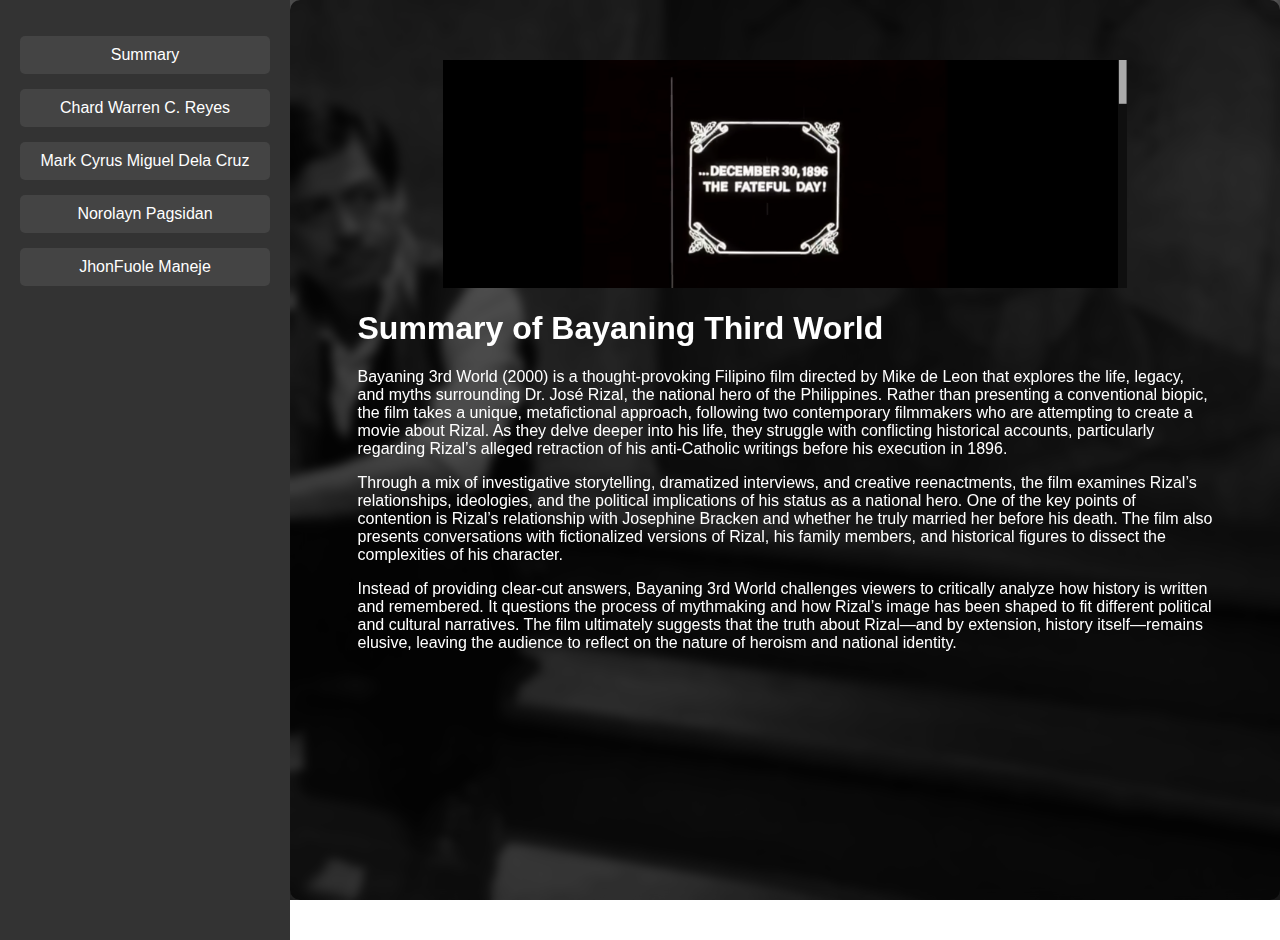
==== index.html @ 3accf9e6 "Add files via upload" ====
<!DOCTYPE html>
<html lang="en">
<head>
    <meta charset="UTF-8">
    <meta name="viewport" content="width=device-width, initial-scale=1.0">
    <link rel="icon" type="image/png" href="images.jpg">
    <title>Summary of Bayaning Third World</title>
    <link rel="stylesheet" href="styles.css">
    <style>
.circular-image {
    width: 50px; /* Adjust size */
    height: 50px;
    border-radius: 50%;
    object-fit: cover;
}

body {
    margin: 0;
    padding: 0;
    font-family: Arial, sans-serif;
    background: url('3rd world.webp') no-repeat center center fixed;
    background-size: cover;
    height: 100vh;
    overflow: hidden; /* Prevents unnecessary scrolling */
}

.container {
    display: flex;
    height: 100vh;
}

/* Sidebar */
.sidebar {
    width: 250px;
    background: #333;
    color: white;
    padding: 20px;
    height: 100vh;
    overflow-y: auto;
}

.sidebar ul {
    list-style: none;
    padding: 0;
}

.sidebar ul li {
    margin: 15px 0;
}

.sidebar ul li a {
    color: white;
    text-decoration: none;
    display: block;
    padding: 10px;
    background: #444;
    border-radius: 5px;
    text-align: center;
    cursor: pointer;
}

.sidebar ul li a:hover {
    background: #555;
}

/* Content Section */
/* Keep Carousel Fixed but Smaller */
.carousel-container {
    width: 100%;
    max-width: 80%;
    height: auto;
    position: relative; /* No longer fixed */
    margin: 20px auto; /* Adds spacing */
    text-align: center; /* Centers the carousel */
}

.carousel img {
    width: 100%;
    height: auto;
    max-height: 300px; /* Limits image size to prevent overlap */
    object-fit: contain; /* Ensures proper aspect ratio */
    display: none;
}

.carousel img.active {
    display: block;
}

/* Content Section Fix */
.content {
    flex: 1;
    display: flex;
    flex-direction: column;
    align-items: center;
    justify-content: flex-start;
    backdrop-filter: blur(5px);
    text-align: left;
    color: white;
    background: rgba(0, 0, 0, 0.7);
    border-radius: 10px;
    padding: 20px;
    overflow-y: auto;
    max-height: 100vh;
    width: 100%;
}

/* Section Fix */
.section {
    display: none;
    width: 100%;
    max-width: 90%;
    padding: 20px;
    text-align: left;
    overflow-y: auto;
    max-height: 70vh; /* Adjusted so content doesn’t go under the carousel */
}

.section.active {
    display: block;
}

/* Scrollbar Customization */
.content::-webkit-scrollbar,
.section::-webkit-scrollbar {
    width: 8px;
}

.content::-webkit-scrollbar-thumb,
.section::-webkit-scrollbar-thumb {
    background-color: #555;
    border-radius: 4px;
}

.content::-webkit-scrollbar-track,
.section::-webkit-scrollbar-track {
    background-color: #333;
}

    </style>
</head>
<body>
    <div class="container">
          <nav class="sidebar">
              <ul>
                  <li><a href="#" onclick="showContent('summary')">Summary</a></li>
                  <li><a href="#" onclick="showContent('warren')">Chard Warren C. Reyes</a></li>
                  <li><a href="#" onclick="showContent('member1')">Mark Cyrus Miguel Dela Cruz</a></li>
                  <li><a href="#" onclick="showContent('member2')">Norolayn Pagsidan</a></li>
                  <li><a href="#" onclick="showContent('member3')">JhonFuole Maneje</a></li>
              </ul>
          </nav>
          <div class="content">
              <div id="summary" class="section active">
                <div class="carousel-container">
                  <div class="carousel">
                      <img src="active.png" class="carousel-item active">
                      <img src="2nd.png" class="carousel-item">
                      <img src="3rd.png" class="carousel-item">
                      <img src="4th.png" class="carousel-item">
                  </div>
              </div>
                  <h1>Summary of Bayaning Third World</h1>
                  <p>Bayaning 3rd World (2000) is a thought-provoking Filipino film directed by Mike de Leon that explores the life, legacy, and myths surrounding Dr. José Rizal, the national hero of the Philippines. Rather than presenting a conventional biopic, the film takes a unique, metafictional approach, following two contemporary filmmakers who are attempting to create a movie about Rizal. As they delve deeper into his life, they struggle with conflicting historical accounts, particularly regarding Rizal’s alleged retraction of his anti-Catholic writings before his execution in 1896.</p>

                    <p>Through a mix of investigative storytelling, dramatized interviews, and creative reenactments, the film examines Rizal’s relationships, ideologies, and the political implications of his status as a national hero. One of the key points of contention is Rizal’s relationship with Josephine Bracken and whether he truly married her before his death. The film also presents conversations with fictionalized versions of Rizal, his family members, and historical figures to dissect the complexities of his character.</p>
                    
                    <p>Instead of providing clear-cut answers, Bayaning 3rd World challenges viewers to critically analyze how history is written and remembered. It questions the process of mythmaking and how Rizal’s image has been shaped to fit different political and cultural narratives. The film ultimately suggests that the truth about Rizal—and by extension, history itself—remains elusive, leaving the audience to reflect on the nature of heroism and national identity.</p>
              </div>
             
              <div id="warren" class="section">
                  <h2>Chard Warren C. Reyes</h2>
                  <p>1. The filmmakers struggled because there are many stories that has spread across the country, finding it difficult to film the whole real story They realized that he's starting to be a myth instead of being a legend, making it hard to separate. This was because other people treated him as a religious character, worshipping him, and creating a cult of him. They even tried exploring the ideas of the long and gone Rizal vs. Bonifacio, Rizal vs. Contemplacion and even thought of Rizal as a commercial figure(like a deodorant commercial, shown in the movie). It was all confusing that in the end, they started to make this a mystery type of movie, investigating all the questionable issues about Rizal, including his retraction, relationship with Josephine Bracken and his heroism. (9:33-13:10)</p>
                  <p>2. The Retraction document became a controversy due to some issues of whether this is true or false. However, this argument leads to some validity due to his signature being questionable even though the text is genuine. Apart from this, even the filmmakers thought this was also fake. This text was even found by a Spanish priest, who claimed that that is the Retraction text, but still raised some doubts (44:40, 46:00, 57:25)</p>
                  <p>3. Josephine Bracken was portayed to be a childish, sentimental, and stupid, but after Rizal's death, her stupidity actions became doubtful. Though back in the time Rizal wanted to marry her, it cannot happen since Rizal's relationship with the Catholic is still not good so they don't allow their marriage. But, they still lived, and had a baby.(15:30, 39:05, 40:00)</p>
                  <p>4. Some of the evidence that supports that Rizal really retracted are that there is a priest that has seen Rizal signed the retraction, confessed to his sins, kneeled together with the friars, holding his retraction and has returned to the Catholic Church. However, this statements came from the Church which was then still held by Spaniards which raised doubts about the credibility of the statements given. About the one that supports that this isn't true was when the filmmakers was brain storming if the signature was real or not, which led into a conclusion that it wasn't Rizal's signature, as his signature was easy to copy. Another evidence is that a Spanish priest has seen the text, which still remains doubtful. So, in conclusion, the issue of the retraction is still remained unanswered. (1:12:30-1:12:35, 44:40, 46:00, 57:25)</p>
                  <p>5. The film represented different portrayals of Rizal's death: one of which they showed his original death, dying with the bullets. But the filmmakers tried to poke fun of it and imagined of what will happen if Rizal's just run away if he knows that his death will cause chaos and confusion around the world. (5:46)</p>
                  <p>6.One of the filmmakers thought Rizal really didn't wanted to be the hero and wanted to be not known, cause he wrote in Noli me Tangere that he wished that he didn't wrote the novel, but rather let it be burned into nothing, though he never did. So if he really turned his back on his writings, the filmmaker thought he chickened to the minute he knew that he'll die. The filmmakers even mentioned Rizal's readiness to be a martyr, ready to die for what is right, but then suddenly backed away, probably because of Josephine. That is why they called him a "Bayaning 3rd World"(1:02:30-1:04:25)</p>
                  <p>7. The film replicated his relationship with the Catholic Church was never good. But after hearing statements from people close to him and from the friars, the filmmakers created a speculation that Rizal had died coming back to Catholic. This also raised questions like did he die being a Catholic, or did he die still clinging to his belief(1:05:45- 1:15:45)</p>
                  <p>8. The film effectively uses fictionalized conversations with Rizal to challenge the audience’s critical thinking. One particularly striking line from Rizal in the movie is:
                    “Mababago ko ba ang ginawa ko sa loob ng maikling buhay kung sinulat ko ang dokumentong iyon?”
                    This question compels viewers to reflect on whether Rizal truly retracted his beliefs.</p>
                    
                    <p>Another powerful moment occurs when a disheveled Rizal, smoking, is confronted by the filmmakers, who ask why he appears so unkempt. His frustrated response is:
                    “Hindi ako si Rizal. Ako’y kathang-isip niyo lamang para magkaroon ng saysay ang inyong ginagawang pelikula!”
                    This statement underscores the idea that Rizal’s legacy is shaped by varying interpretations rather than a single, absolute truth.</p>
                    
                    <p>The film further reinforces this theme through Rizal’s reflection on how he is remembered:
                    “Nabasa niyo na ang halos lahat ng aking mga isinulat, halos lahat ng naisulat tungkol sa akin, ngunit hindi niyo pa rin ako nakilala… Sana sinunod niyo ang sinulat ko sa aking pamilya—‘Ilibing niyo ako sa lupa, lagyan niyo ng bato at krus sa ibabaw, ilagay niyo ang aking pangalan, ang araw ng aking kapanganakan, ang araw ng aking kamatayan… wala nang iba pa!’”
                    This line questions whether Rizal’s legacy is a product of historical accuracy or merely shaped by those who seek to define him.</p>
                    
                    <p>Rather than providing definitive answers, the film encourages the audience to critically analyze how history, memory, and truth are constructed. By presenting Rizal as both a historical figure and a subject of interpretation, Bayaning Third World challenges traditional narratives, urging viewers to reconsider how we define heroism and the way we remember historical figures.</p>
                    
                    (Timestamp: 1:22:50 - 1:28:31)</p>
                  <p>9. The filmmakers felt frustration due to Rizal's story being full of gaps and contradictions, always ending in dead ends. They even fought because of the controversy of the retraction, having so many speculations about it being real or fake. It was so frustrating that they thought its impossible to create a definitive portrayal. (1:22:00-1:27:00)</p>
                  <p>10. In the end, they interpreted his impact as being impossible to destroy, as he will forever be the National Hero, no matter how many Rizal version was made about him. They even stated that as long as there is Philippines, Rizal will always be our National Hero. He'll forever be in Piso, he'll forever be known of his greatness and legacy. The film merely shows that it doesn't matter how many issues was thrown against our National Hero, as he will forever be our National Hero, mahirap basagin yan.(1:28:00-1:29:14)</p>
              </div>
              <div id="member1" class="section">
                  <h2>Mark Cyrus Miguel Dela Cruz</h2>
                  <p>1. The filmmakers struggle because they feel Rizal’s life isn’t exciting enough for a movie. They say his life is mostly about traveling, writing, and then his death. They worry that there isn’t enough drama or action to keep people interested. They also realize that because Rizal is seen as a national hero, his story has been told so many times making it hard to show something new or real about him. (Timestamp 9:58)</p>
                  <p>2. The retraction document is controversial because it’s supposed to show that Rizal took back his criticisms of the Catholic Church and agreed with their teachings before his death. But there’s a lot of debate about whether it’s real or fake:

                    One of the filmmakers said that the text of the document is genuine, but Rizal’s signature on it looks questionable. (Timestamp 44:43)
                    
                    The other filmmaker believes the entire document is fake. (Timestamp 46:05)
                    
                    There’s also a Spanish priest who claimed to have found the document, but even that raises doubts. (Timestamp 57:34)
                    This back-and-forth shows how unclear the truth is and how Rizal’s final beliefs remain a mystery.</p>
                  <p>3. The film shows Josephine Bracken through the opinions of other people. Some describe her in a negative light, while others see her as someone who truly loved Rizal. (Timestamp 15:29)
                    Josephine explains that Rizal wanted to marry her, but there was a problem Rizal wasn’t a Catholic in good standing, so the Church wouldn’t allow them to marry. (Timestamp 39:07, 40:31)
                    Despite not being officially married, they lived together and had a child. Sadly, their child died. (Timestamp 40:10)</p>
                  <p>4. The evidence mainly comes from the accounts of the Spanish priests who were present.

                    A priest claimed that Rizal signed the retraction and returned to the Catholic Church. (Timestamp 1:12:23)
                    
                    It’s also said that Rizal confessed his sins twice, which was seen as proof of his return to the faith. (Timestamp 1:12:35)
                    But since this evidence comes only from the Church’s side, there’s still doubt about whether it’s true or just a way to shape Rizal’s image.</p>
                  <p>5. The film shows Rizal’s execution in different ways some serious, some almost carton-like. (Timestamp 5:15)
                    In one version, Rizal is shot in the back, following the historical account. But one of the filmmakers jokes that Rizal should have just run away instead of being shot suggesting how strange it is that Rizal calmly faced death when he could have tried to escape. (Timestamp 5:46)
                    This difference shows how Rizal’s death has become a mix of real history and the almost legendary way people see him now. It also suggests that his death turned him into a figure people admire like a saint. (Timestamp 9:10)</p>
                  <p>6. Some question Rizal’s heroism because, unlike other revolutionaries, Rizal didn’t fight with weapons or lead soldiers into battle. Instead, he fought with his words and ideas.
                    The filmmakers wonder if his peaceful approach really made a difference or if it made him less of a hero compared to those who fought and died in the revolution. They ask if Rizal’s decision to stay away from violence was bravery or hesitation. This debate challenges the idea of what a hero truly is — someone who fights with action or someone who fights with ideas.(Timestamp 1:05:47)</p>
                  <p>7. The film shows that Rizal had a complicated relationship with the Catholic Church. He criticized how the Church abused its power and controlled people, which is clear in his writings. Despite this, Rizal still had personal faith in God.
                    Before his execution, Rizal was seen praying and receiving the last sacraments of the Church. (Timestamp 1:04:54) This shows that even though he disagreed with the institution of the Church, his belief in God remained strong.</p>
                  <p>8. The film’s approach makes Rizal’s story feel more alive and personal. By having imaginary conversations with Rizal, the filmmakers explore his thoughts and feelings in a way historical documents can’t. (Timestamp 1:23:38)
                    This technique also allows the audience to see different versions of Rizal — the writer, the lover, the revolutionary — and question what kind of person he really was. It brings out the struggle of trying to understand someone who has become larger than life.</p>
                  <p>9. The filmmakers get frustrated because Rizal’s life, despite being important, feels repetitive and hard to make into an interesting film. They complain that his story is mostly about traveling, writing, and then being executed. (Timestamp 1:28:21)
                    They’re also overwhelmed by the many speculations and conflicting accounts about his life. (Timestamp 1:25:28) It’s difficult to separate fact from myth, and this makes it hard for them to present a clear and true version of Rizal.
                    </p>
                  <p>10. The film suggests that Rizal’s legacy is still debated and misunderstood. Some see him as a perfect hero, while others question his decisions and beliefs. But what stands out is his influence his writings sparked ideas of freedom and revolution that shaped the Philippines.
                    Even with all the questions about his life, Rizal’s impact on Filipino identity and national pride is undeniable. His story continues to inspire discussions about what it means to be a hero and how one person’s ideas can change a nation. (Timestamp 1:27:02)</p>
              </div>
              <div id="member2" class="section">
                  <h2>Norolayn Pagsidan</h2>
                  <p>1. Based on what I’ve watched, the filmmakers faced several challenges in making their 
                    movie. Their main concern was how to make their film about Rizal stand out from other 
                    adaptations. They explored different ideas, such as a film about Rizal vs. Andres 
                    Bonifacio, a story focused on Bonifacio alone, a Rizal vs. Flor Contemplacion concept, 
                    and even a commercial-style approach about Rizal. In the end, they decided to take a 
                    unique route by turning it into a detective-style investigation about Rizal’s life and the 
                    controversy surrounding his retraction. Personally, I liked this approach because I 
                    enjoy mystery movies.
                    9:33- 13:00</p>
                  <p>2. The main debate about Rizal’s retraction centers on whether he truly took back his 
                    anti-Catholic beliefs before his execution. Some argue that the text of the retraction 
                    is genuine, but the authenticity of Rizal’s signature remains doubtful. Others believe
                    that the document was fabricated by the Church as propaganda to protect its image 
                    and downplay the impact of Rizal’s novels, which criticized the authority of the 
                    Catholic Church.
                    7:12- 8:03</p>
                  <p>3. In the film, Josephine Bracken is portrayed in different ways, reflecting the 
                    uncertainty surrounding her relationship with Rizal. Their love story began when 
                    Josephine and her father sought Rizal’s medical help. Rizal loved her, but they were 
                    unable to marry because the Catholic Church refused to approve their wedding 
                    unless Rizal retracted his beliefs, which he did not do. The film also shows that 
                    Rizal’s family, including his sisters, did not fully approve of Josephine. They looked 
                    down on her and even called her disgraceful. Some of them also suspected that she 
                    might have been a spy for the friars. However, the film does not confirm this as fact, 
                    instead leaving it open to interpretation.
                    36:50- 44:15</p>
                  <p>4. Based on the documents shown in the film, the filmmakers argue that no one would 
                    believe Padre Balaguer’s claim that Rizal retracted not even Rizal’s own family. This is 
                    supported by an interview with Trining (Trinidad Rizal) in 1922, where she stated that 
                    the retraction was a deception (panlilinlang) and a lie (kasinungalingan) about their 
                    deceased brother. The Church, however, claimed that the original document was lost 
                    and later said it had been misplaced. In 1933, a Spanish priest allegedly discovered 
                    the retraction document in the archives under Contra la Masonería: Los Documentos 
                    de Retractación, which contained records of Filipino Masons and nationalists who had 
                    returned to the Church.
                    In 1949, two years before she died, Trinidad gave another interview that 
                    contradicted her statement from 1922. However, the film suggests that this later 
                    testimony should not be fully trusted because she was already old and forgetful 
                    (ulyanin) and did not even remember giving an interview in 1922. The only account 
                    that Rizal’s family fully accepted was Trinidad’s 1935 interview, in which she 
                    confirmed that she and Rizal spoke before his execution. She also mentioned that 
                    Rizal entrusted her with the Cocinilla de Alcohol, which contained his final poem.
                    55:50- 1:00:05</p>
                  <p>5. On December 30, 1896, at 7:03 in the morning, José Rizal was executed by a Filipino 
                    firing squad. The film presents two versions of his execution, each depicting him 
                    differently:
                    • The Retraction Version – In this portrayal, Rizal allegedly confessed 
                    (nangumpisal) and took communion (nangumunyon) before his death. This 
                    suggests that he returned to the Catholic Church and accepted his fate 
                    peacefully. This version aligns with the Church’s claim that Rizal retracted his 
                    anti-Catholic beliefs before his execution. Because of this, he is portrayed as 
                    calm, dying with his back turned, as was customary for traitors.
                    • The Martyrdom Version – In contrast, this version depicts Rizal as 
                    unwavering in his beliefs, refusing to retract his writings and standing firm in 
                    his principles. Here, he is seen as a martyr who died for his country, 
                    reinforcing his status as a national hero. In this version, he turns to face the 
                    sky before falling, symbolizing his defiance and heroism.
                    These differences raise an important question. Was Rizal a hero who was honored 
                    by Christians, or was he a hero who was persecuted until his final breath? The film 
                    leaves this question open-ended, allowing the audience to decide which version of 
                    history they believe.
                    1:04:34 – 1:05:35</p>
                  <p>6. One of the characters challenges Rizal’s heroism by questioning whether he truly 
                    stood by his principles until the end. If Rizal did retract before his execution, what 
                    does that mean for everything he wrote in his novels? Did he suddenly take back his 
                    beliefs out of fear of death (nabakla siya nung malamang mamamatay siya) or 
                    simply because he wanted to marry Josephine Bracken? However, the film also 
                    presents Paciano Rizal’s statement from 1892, where he claimed that José Rizal had 
                    already accepted the possibility of martyrdom and was fully committed to his 
                    cause. This counters the idea that Rizal would have given up his beliefs at the last 
                    moment.
                    1:02:10- 1:04:32</p>
                  <p>7. The film explores Rizal’s religious beliefs through multiple perspectives. Padre 
                    Balaguer, who claimed to be an eyewitness, asserted that Rizal returned to the 
                    Catholic faith before his execution. According to him, Rizal repented, confessed 
                    multiple times, received communion, wrote a retraction document, and even 
                    married Josephine Bracken on the morning of December 30, 1896. He also 
                    mentioned that Rizal had carved the Sagrado Corazón de Jesús during his student 
                    years and allegedly requested it before his execution as a sign of renewed faith.
                    However, the film questions the validity of these claims. Rizal’s family never 
                    acknowledged the retraction, and interviews with his sister contradicted Balaguer’s 
                    account. Some historians in the film argue that the retraction document could have 
                    been fabricated by the Church to protect its reputation and diminish Rizal’s 
                    revolutionary influence.
                    Ultimately, the film does not confirm whether Rizal truly retracted or remained 
                    steadfast in his beliefs. Instead, it leaves the question open for debate, emphasizing 
                    the complexity of Rizal’s personal stance on faith and religion.
                    1:05:45- 1:15:45</p>
                  <p>8. The film’s use of fictionalized conversations with Rizal is an effective storytelling 
                    technique because it challenges the audience to think critically. One of the most 
                    memorable lines from Rizal in the movie is:
                    “Mababago ko ba ang ginawa ko sa loob ng maikling buhay kung sinulat ko ang 
                    dokumentong iyon?”
                    This line forces the audience to question whether Rizal truly retracted. Another 
                    powerful moment is when Rizal, appearing disheveled and smoking, is confronted 
                    by the filmmakers, who ask why he looks so unkempt. His response, spoken with 
                    frustration, is:
                    “Hindi ako si Rizal. Ako’y kathang-isip niyo lamang para magkaroon ng saysay ang 
                    inyong ginagawang pelikula!”
                    This moment emphasizes that Rizal’s story is shaped by different interpretations, 
                    not absolute truth. The film also highlights this theme through Rizal’s reflection on 
                    how people remember him:
                    “Nabasa niyo na ang halos lahat ng aking mga isinulat, halos lahat ng naisulat 
                    tungkol sa akin, ngunit hindi niyo pa rin ako nakilala… Sana sinunod niyo ang sinulat 
                    ko sa aking pamilya—‘Ilibing niyo ako sa lupa, lagyan niyo ng bato at krus sa ibabaw, 
                    ilagay niyo ang aking pangalan, ang araw ng aking kapanganakan, ang araw ng aking 
                    kamatayan… wala nang iba pa!’”
                    This line questions how people, including historians and filmmakers, shape Rizal’s 
                    legacy based on their interpretations rather than his true self. The film does not 
                    provide a definitive answer about Rizal but instead urges the audience to reflect on 
                    history, memory, and truth.
                    Through these fictionalized dialogues, the film challenges traditional narratives, 
                    inviting the audience to reconsider how we define heroism and historical truth. By 
                    presenting Rizal as both a historical figure and a creation of interpretation, the film 
                    leaves viewers questioning whether they truly know the national hero or only the 
                    version that history has shaped.
                    1:22:50- 1:28:31
                    </p>
                  <p>9. The filmmakers express frustration because there is no definitive answer to their central 
                    question: Did Rizal truly write a retraction? They struggle with the many inconsistencies, 
                    missing details, and contradictions in historical accounts. They also express that Rizal’s 
                    story does not fit the structure of a typical movie because there are too many gaps, 
                    uncertainties, and speculations that lack clear resolutions. This frustration highlights how 
                    history is often ambiguous and shaped by different interpretations rather than absolute 
                    facts.
                    1:25:42 - 1:28:52
                    </p>
                  <p>10. That Rizal will remain Rizal and a national hero, but how he is remembered depends 
                    on who is telling his story. The film suggests that Rizal’s legacy is not set in stone it is 
                    constantly being interpreted and reinterpreted based on different perspectives, 
                    beliefs, and agendas. His image as a hero, a writer, and a revolutionary has been 
                    shaped by history, but the truth about him remains elusive.
                    The filmmakers acknowledge that, despite the uncertainties surrounding his life his 
                    retraction, his religious beliefs, and even his final moment his influence on 
                    Philippine identity and nationalism is undeniable. Rizal inspired the revolution not 
                    with violence, but with his words, ideas, and intellectual resistance. His story 
                    continues to shape how Filipinos view patriotism, freedom, and the power of critical 
                    thinking.
                    In the end, the film does not attempt to give a final answer about who Rizal truly was 
                    but instead leaves it up to the audience to reflect on his legacy and its relevance in 
                    modern society.
                    1:28:38- 1:29:18</p>
              </div>
              <div id="member3" class="section">
                  <h2>JhonFuole Maneje</h2>
                  <p>1. The challenge for the fillmaker is what will happen to the current generation of young people who do not yet know the true life of Jose Rizal (1:22:15)</p>
                  <p>2. Rizal had long been a critic of the Catholic Church and Spanish rule, making a retraction inconsistent with his known (45:50)</p>
                  <p>3. (Intelligent and strong)Though not much is documented about her intellectual life, Josephine is often portrayed as intelligent, and (Loving companion)She is shown as a caring companion who stands by him despite the social and political turmoil.</p>
                  <p>4. Official Records and Testimony of Witnesses: Some historians and supporters of the retraction theory release documents and testimonies from witnesses, such as priests and Spanish government officials, who claim that Rizal signed a retraction before he was shot.That's why many are confused about whether the testimony is true or if the person who produced the fillmaker is wrong.</p>
                  <p>5. There are films depicting the scene of Rizal's execution at Luneta (or Bagumbayan) that show in detail Rizal's last moments—from the preparations for the execution to his desires and stance before the authorities or 

                    more brutal scenes, with details of physical torture, such as the depiction of Spanish soldiers disregarding his dignity.</p>
                  <p>6. Inactive Participation in the Revolution: Rizal did not actively participate in armed struggles or revolution and Rizal has focused on reforms and not on radical steps to achieve independence. (50:35)</p>
                  <p>7. In the film, Rizal is critical of the abuses and cruelty of members of the Catholic Church, particularly the friars, who conspired with the Spanish government to exploit the Filipinos. Several scenes show him objecting to the powerful influence of the Church in the lives of Filipinos, especially in matters of human rights and justice and That's why Rizal was still in the Catholic religion because of the ugly appearance of this. (1:14:25)</p>
                  <p>8. It makes us understand every detail more. That's the style they used to make the fillms and narrate the Life of Jose Rizal so that we can understand more clearly what his life was like back then.  (1:30:15)</p>
                  <p>9. They have difficulty finding a clear and accurate story due to rumors, this, and various versions of his life and contributions to Philippine history. 

                    Disagreements over details and opinions regarding his character and activities caused confusion and difficulty in making the film 
                    
                    (1:32:55)</p>
                  <p>10. They illustrate that Rizal's values—such as patriotism, education, and human rights—are not just ideas from the past, but principles that must continue to be lived and fought for in the present. Despite the changes in society, Rizal's legacy continues to guide Filipinos to strive for a more just and prosperous nation. (1:33:50)</p>
              </div>
          </div>
    </div>
    <script>
document.addEventListener("DOMContentLoaded", function () {
    const links = document.querySelectorAll(".sidebar ul li a");
    const sections = document.querySelectorAll(".section");
    const carouselImages = document.querySelectorAll(".carousel img");
    let currentIndex = 0;

    // Function to reset all sections
    function resetSections() {
        sections.forEach(section => {
            section.classList.remove("active");  // Hide all sections
            section.scrollTop = 0;  // Reset scroll position to the top
        });
    }

    // Sidebar click event
    links.forEach((link, index) => {
        link.addEventListener("click", function (event) {
            event.preventDefault(); // Prevent page reload
            
            resetSections(); // Hide all sections and reset scroll

            // Show the selected section
            sections[index].classList.add("active");
        });
    });

    // Function to show the next image in the carousel
    function showNextImage() {
        carouselImages[currentIndex].classList.remove("active"); // Hide current image
        currentIndex = (currentIndex + 1) % carouselImages.length; // Move to next image
        carouselImages[currentIndex].classList.add("active"); // Show new image
    }

    // Start the carousel (change image every 3 seconds)
    if (carouselImages.length > 0) {
        carouselImages[0].classList.add("active"); // Ensure the first image is shown
        setInterval(showNextImage, 3000); // Change every 3 seconds
    }
});

    </script>
</body>
</html>
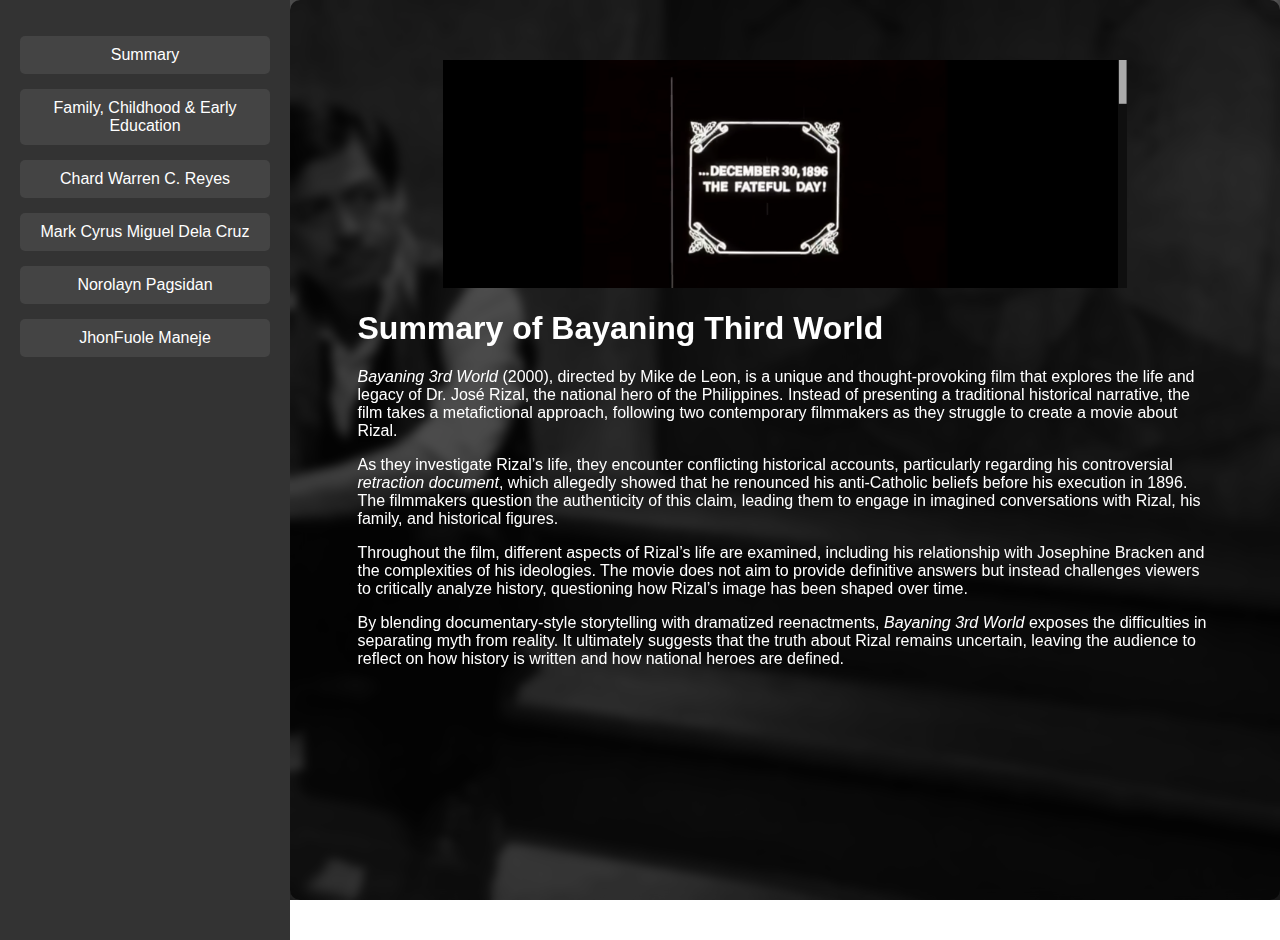
==== commit f5b0d0ad: "Add files via upload" ====
--- a/index.html
+++ b/index.html
@@ -140,32 +140,74 @@
 </head>
 <body>
     <div class="container">
-          <nav class="sidebar">
-              <ul>
-                  <li><a href="#" onclick="showContent('summary')">Summary</a></li>
-                  <li><a href="#" onclick="showContent('warren')">Chard Warren C. Reyes</a></li>
-                  <li><a href="#" onclick="showContent('member1')">Mark Cyrus Miguel Dela Cruz</a></li>
-                  <li><a href="#" onclick="showContent('member2')">Norolayn Pagsidan</a></li>
-                  <li><a href="#" onclick="showContent('member3')">JhonFuole Maneje</a></li>
-              </ul>
-          </nav>
-          <div class="content">
-              <div id="summary" class="section active">
-                <div class="carousel-container">
-                  <div class="carousel">
-                      <img src="active.png" class="carousel-item active">
-                      <img src="2nd.png" class="carousel-item">
-                      <img src="3rd.png" class="carousel-item">
-                      <img src="4th.png" class="carousel-item">
-                  </div>
-              </div>
-                  <h1>Summary of Bayaning Third World</h1>
-                  <p>Bayaning 3rd World (2000) is a thought-provoking Filipino film directed by Mike de Leon that explores the life, legacy, and myths surrounding Dr. José Rizal, the national hero of the Philippines. Rather than presenting a conventional biopic, the film takes a unique, metafictional approach, following two contemporary filmmakers who are attempting to create a movie about Rizal. As they delve deeper into his life, they struggle with conflicting historical accounts, particularly regarding Rizal’s alleged retraction of his anti-Catholic writings before his execution in 1896.</p>
-
-                    <p>Through a mix of investigative storytelling, dramatized interviews, and creative reenactments, the film examines Rizal’s relationships, ideologies, and the political implications of his status as a national hero. One of the key points of contention is Rizal’s relationship with Josephine Bracken and whether he truly married her before his death. The film also presents conversations with fictionalized versions of Rizal, his family members, and historical figures to dissect the complexities of his character.</p>
-                    
-                    <p>Instead of providing clear-cut answers, Bayaning 3rd World challenges viewers to critically analyze how history is written and remembered. It questions the process of mythmaking and how Rizal’s image has been shaped to fit different political and cultural narratives. The film ultimately suggests that the truth about Rizal—and by extension, history itself—remains elusive, leaving the audience to reflect on the nature of heroism and national identity.</p>
-              </div>
+      <nav class="sidebar">
+        <ul>
+            <li><a href="#" onclick="showContent('summary')">Summary</a></li>
+            <li><a href="#" onclick="showContent('family')">Family, Childhood & Early Education</a></li>
+            <li><a href="#" onclick="showContent('warren')">Chard Warren C. Reyes</a></li>
+            <li><a href="#" onclick="showContent('member1')">Mark Cyrus Miguel Dela Cruz</a></li>
+            <li><a href="#" onclick="showContent('member2')">Norolayn Pagsidan</a></li>
+            <li><a href="#" onclick="showContent('member3')">JhonFuole Maneje</a></li>
+        </ul>
+    </nav>
+    <div class="content">
+        <div id="summary" class="section active">
+            <div class="carousel-container">
+                <div class="carousel">
+                    <img src="active.png" class="carousel-item active">
+                    <img src="2nd.png" class="carousel-item">
+                    <img src="3rd.png" class="carousel-item">
+                    <img src="4th.png" class="carousel-item">
+                </div>
+            </div>
+            <h1>Summary of Bayaning Third World</h1>
+            <p><em>Bayaning 3rd World</em> (2000), directed by Mike de Leon, is a unique and thought-provoking film that explores the life and legacy of Dr. José Rizal, the national hero of the Philippines. Instead of presenting a traditional historical narrative, the film takes a metafictional approach, following two contemporary filmmakers as they struggle to create a movie about Rizal.</p>
+            
+            <p>As they investigate Rizal’s life, they encounter conflicting historical accounts, particularly regarding his controversial <em>retraction document</em>, which allegedly showed that he renounced his anti-Catholic beliefs before his execution in 1896. The filmmakers question the authenticity of this claim, leading them to engage in imagined conversations with Rizal, his family, and historical figures.</p>
+    
+            <p>Throughout the film, different aspects of Rizal’s life are examined, including his relationship with Josephine Bracken and the complexities of his ideologies. The movie does not aim to provide definitive answers but instead challenges viewers to critically analyze history, questioning how Rizal’s image has been shaped over time.</p>
+    
+            <p>By blending documentary-style storytelling with dramatized reenactments, <em>Bayaning 3rd World</em> exposes the difficulties in separating myth from reality. It ultimately suggests that the truth about Rizal remains uncertain, leaving the audience to reflect on how history is written and how national heroes are defined.</p>
+        </div>
+    
+        <div id="family" class="section">
+          
+            <div class="carousel-container">
+                <div class="carousel">
+                    <img src="educ1.jpg" class="carousel-item active">
+                    <img src="educ2.avif" class="carousel-item">
+                    <img src="educ3.jpg" class="carousel-item">
+                </div>
+            </div>
+        
+            <h1>Family, Childhood & Early Education of Jose Rizal</h1>
+            
+            <h2>Family Background</h2>
+            <p>Jose Rizal was born in Calamba, Laguna, into a wealthy family. He was the seventh of eleven children of Francisco Mercado Rizal and Teodora Alonzo Realonda. His siblings included Paciano, Saturnina, Narcisa, Olympia, Lucia, Maria, Concepcion, Josefa, Trinidad, and Soledad. Rizal’s ancestry included Chinese, Japanese, Spanish, and Malay heritage.</p>
+        
+            <h2>Childhood</h2>
+            <p>Rizal grew up in a nurturing family that instilled strong values in him. His mother, Teodora, greatly influenced him by teaching him religious prayers and storytelling, which sparked his interest in folklore and legends. Being raised in a devout Catholic home, he was exposed to religious teachings and was encouraged to pray regularly.</p>
+        
+            <h2>Early Education</h2>
+            <ul>
+                <li>Rizal’s first teacher was his mother, who taught him to read and pray by the age of three.</li>
+                <li>He later studied under private tutors, including Leon Monroy (Latin teacher) and his uncles Manuel Alberto (who encouraged physical activity and a love for nature) and Gregorio (who emphasized the value of education).</li>
+                <li>His formal education started in Calamba and Biñan, focusing on reading, writing, arithmetic, and religion.</li>
+                <li>Rizal was an exceptional student, often excelling in class, which led to jealousy from his peers. Despite being non-confrontational, he never backed down when challenged.</li>
+            </ul>
+        
+            <h2>Influences on Rizal</h2>
+            <ul>
+                <li>His father, Francisco, taught him self-respect, love for work, and independent thinking.</li>
+                <li>His mother, Teodora, instilled in him religious devotion, self-sacrifice, and a love for the arts.</li>
+                <li>His older brother Paciano influenced him to value freedom and justice.</li>
+                <li>His sisters encouraged him to be respectful and kind, while his uncles played a role in shaping his character.</li>
+                <li>His environment and upbringing nurtured his literary and artistic talents.</li>
+            </ul>
+        </div>
+        
+    </div>
+    
              
               <div id="warren" class="section">
                   <h2>Chard Warren C. Reyes</h2>
@@ -399,8 +441,10 @@
 document.addEventListener("DOMContentLoaded", function () {
     const links = document.querySelectorAll(".sidebar ul li a");
     const sections = document.querySelectorAll(".section");
-    const carouselImages = document.querySelectorAll(".carousel img");
-    let currentIndex = 0;
+    const summaryCarouselImages = document.querySelectorAll("#summary .carousel img");
+    const familyCarouselImages = document.querySelectorAll("#family .carousel img");
+    let summaryIndex = 0;
+    let familyIndex = 0;
 
     // Function to reset all sections
     function resetSections() {
@@ -423,18 +467,30 @@
     });
 
     // Function to show the next image in the carousel
-    function showNextImage() {
+    function showNextImage(carouselImages, currentIndex) {
         carouselImages[currentIndex].classList.remove("active"); // Hide current image
         currentIndex = (currentIndex + 1) % carouselImages.length; // Move to next image
         carouselImages[currentIndex].classList.add("active"); // Show new image
+        return currentIndex;
     }
 
-    // Start the carousel (change image every 3 seconds)
-    if (carouselImages.length > 0) {
-        carouselImages[0].classList.add("active"); // Ensure the first image is shown
-        setInterval(showNextImage, 3000); // Change every 3 seconds
+    // Start the summary carousel (change image every 3 seconds)
+    if (summaryCarouselImages.length > 0) {
+        summaryCarouselImages[0].classList.add("active"); // Ensure the first image is shown
+        setInterval(() => {
+            summaryIndex = showNextImage(summaryCarouselImages, summaryIndex);
+        }, 3000); // Change every 3 seconds
+    }
+
+    // Start the family carousel (change image every 3 seconds)
+    if (familyCarouselImages.length > 0) {
+        familyCarouselImages[0].classList.add("active"); // Ensure the first image is shown
+        setInterval(() => {
+            familyIndex = showNextImage(familyCarouselImages, familyIndex);
+        }, 3000); // Change every 3 seconds
     }
 });
+
 
     </script>
 </body>
